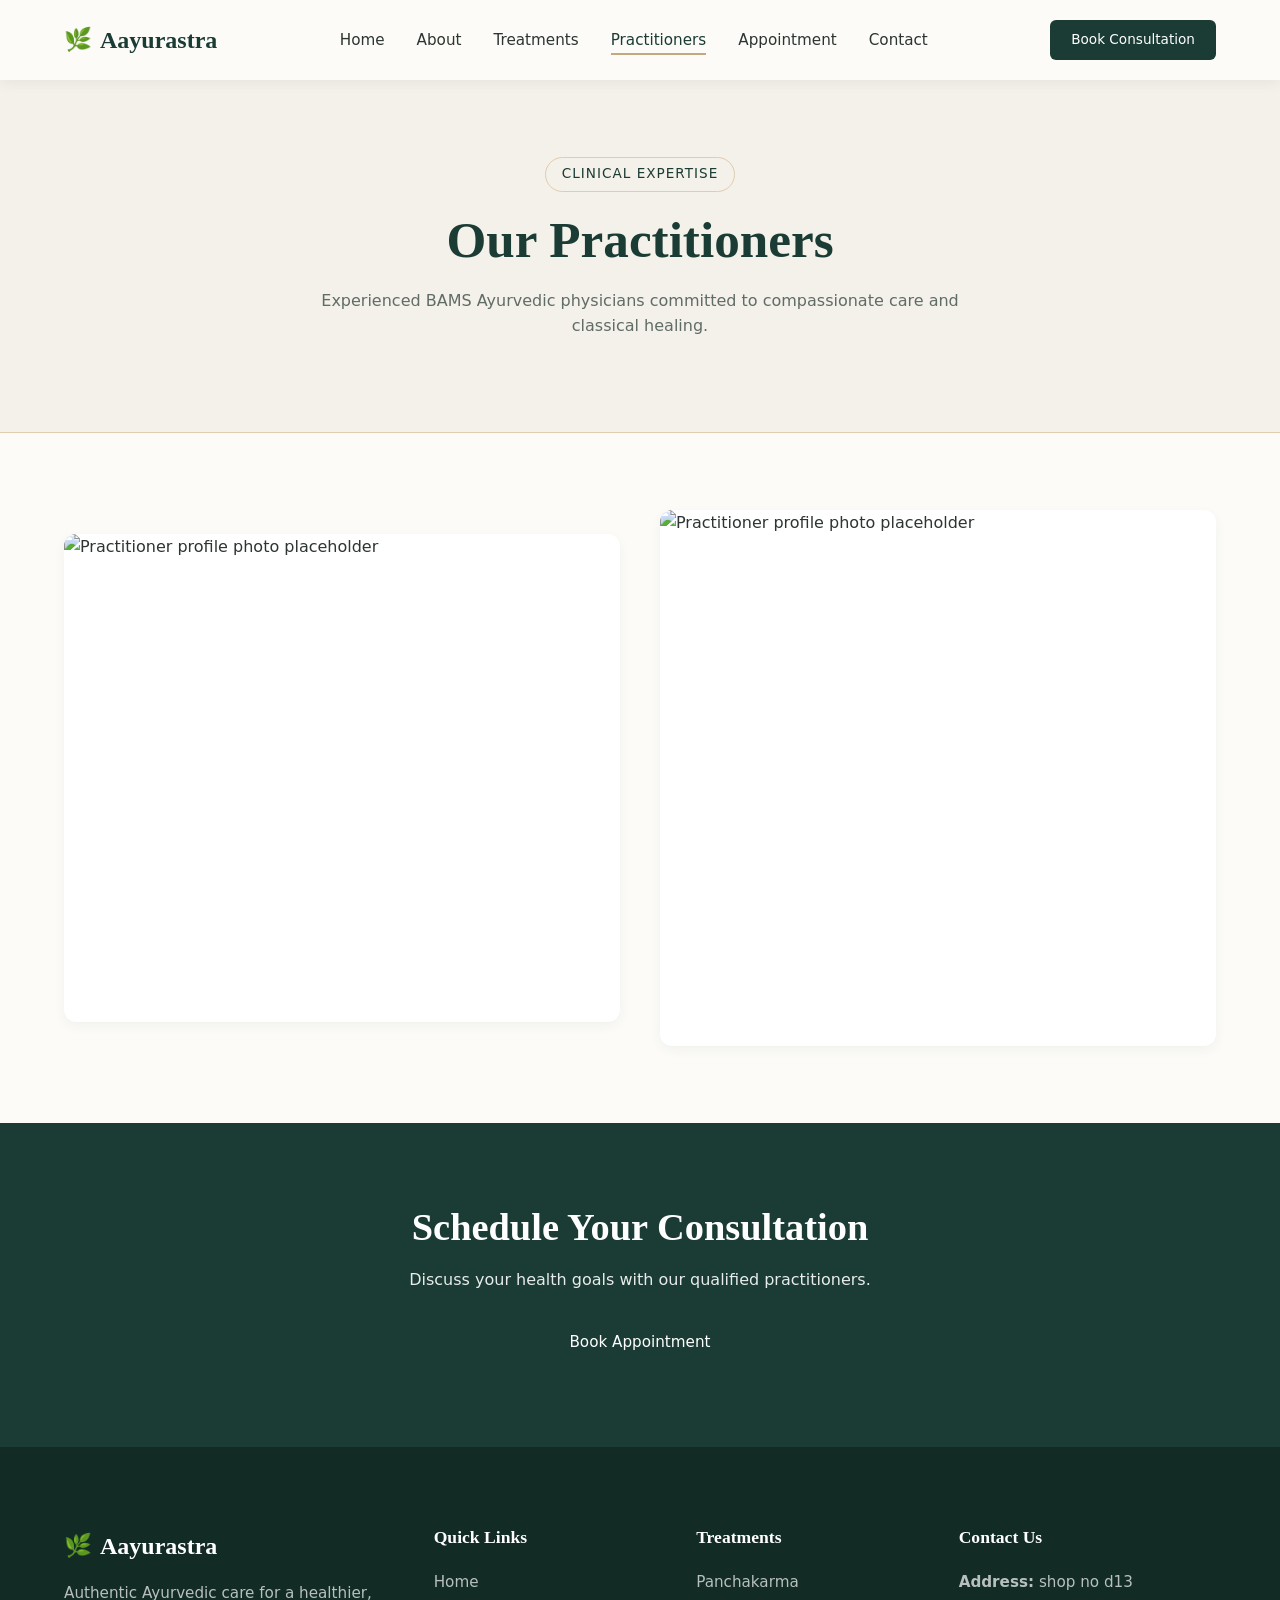
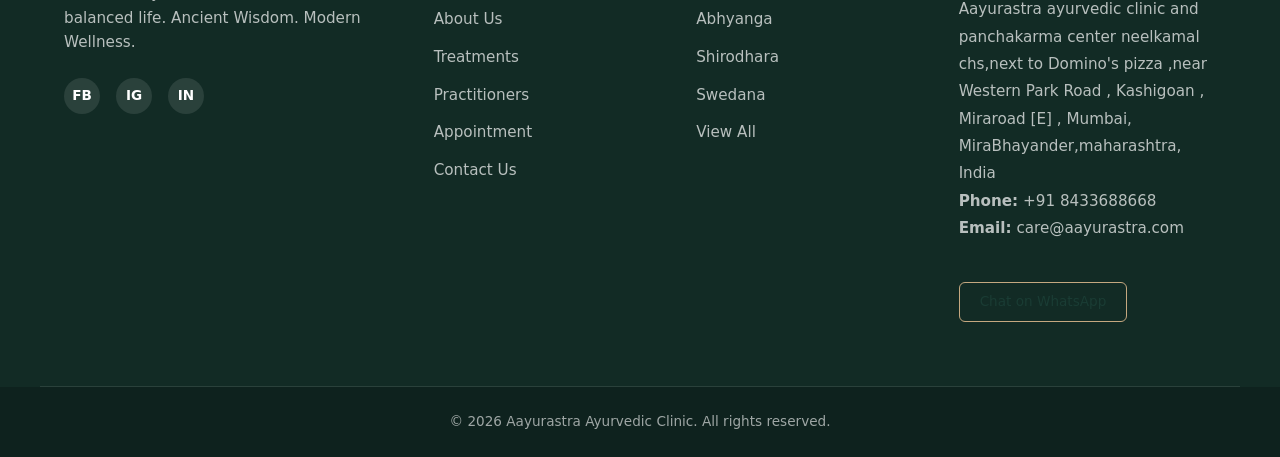
==== doctors.html @ e0121c2d "Add files via upload" ====
<!DOCTYPE html>
<html lang="en">
<head>
    <meta charset="UTF-8">
    <meta name="viewport" content="width=device-width, initial-scale=1.0">
    <title>Our Practitioners | Aayurastra Ayurvedic Clinic</title>
    <meta name="description" content="Meet our experienced BAMS Ayurvedic practitioners dedicated to authentic healing and personalized patient care at Aayurastra.">
    <link rel="canonical" href="https://www.aayurastra.com/doctors.html">
    <link rel="stylesheet" href="style.css">
</head>
<body>
    <header class="site-header" id="site-header">
        <div class="container header-container">
            <a href="index.html" class="logo" aria-label="Aayurastra Home">
                <span class="logo-icon" aria-hidden="true">🌿</span>
                <span class="logo-text">Aayurastra</span>
            </a>
            <nav class="main-nav" id="main-nav" aria-label="Main Navigation">
                <ul class="nav-list">
                    <li><a href="index.html" class="nav-link">Home</a></li>
                    <li><a href="about.html" class="nav-link">About</a></li>
                    <li><a href="treatments.html" class="nav-link">Treatments</a></li>
                    <li><a href="doctors.html" class="nav-link active">Practitioners</a></li>
                    <li><a href="appointment.html" class="nav-link">Appointment</a></li>
                    <li><a href="contact.html" class="nav-link">Contact</a></li>
                </ul>
            </nav>
            <div class="header-actions">
                <a href="appointment.html" class="btn btn-primary btn-sm">Book Consultation</a>
                <button class="hamburger" id="hamburger-btn" aria-label="Toggle Navigation Menu" aria-expanded="false" aria-controls="main-nav">
                    <span class="bar"></span>
                    <span class="bar"></span>
                    <span class="bar"></span>
                </button>
            </div>
        </div>
    </header>

    <main id="main-content">
        <!-- Page Hero Banner -->
        <section class="page-hero bg-cream section-padding text-center">
            <div class="container" data-animate="fade-up">
                <span class="badge">Clinical Expertise</span>
                <h1>Our Practitioners</h1>
                <p class="max-w-700 mx-auto">Experienced BAMS Ayurvedic physicians committed to compassionate care and classical healing.</p>
            </div>
        </section>

        <!-- Practitioners Section -->
        <section class="section-padding">
            <div class="container">
                <div class="grid-2">
                    <!-- Practitioner 1 -->
                    <div class="doctor-card" data-animate="fade-up">
                        <div class="doctor-img">
                            <img src="https://images.unsplash.com/photo-1594824813562-e64e164ef812?auto=format&fit=crop&w=600&q=80" alt="Practitioner profile photo placeholder" loading="lazy" width="600" height="400">
                        </div>
                        <div class="doctor-info">
                            <h3>[Dr. Practitioner Name 1]</h3>
                            <span class="doctor-qualification">[BAMS, MD - Ayurveda]</span>
                            <p class="doctor-specialty"><strong>Specialty:</strong> Panchakarma & Chronic Care</p>
                            <p>With over 15 years of clinical experience in traditional pulse diagnosis (Nadi Pariksha) and detoxification protocols, our senior physician guides patients toward deep-rooted healing.</p>
                            <a href="appointment.html" class="btn btn-secondary btn-sm mt-3">Book Consultation</a>
                        </div>
                    </div>
                    <!-- Practitioner 2 -->
                    <div class="doctor-card" data-animate="fade-up" data-delay="100">
                        <div class="doctor-img">
                            <img src="https://images.unsplash.com/photo-1622253692010-333f2da6031d?auto=format&fit=crop&w=600&q=80" alt="Practitioner profile photo placeholder" loading="lazy" width="600" height="400">
                        </div>
                        <div class="doctor-info">
                            <h3>[Dr. Practitioner Name 2]</h3>
                            <span class="doctor-qualification">[BAMS, Fellowship in Lifestyle Medicine]</span>
                            <p class="doctor-specialty"><strong>Specialty:</strong> Lifestyle Consultation & Stress Wellness</p>
                            <p>Specializing in mental wellness, stress management, and customized nutritional therapy, helping individuals balance modern fast-paced routines with timeless Ayurvedic rhythms.</p>
                            <a href="appointment.html" class="btn btn-secondary btn-sm mt-3">Book Consultation</a>
                        </div>
                    </div>
                </div>
            </div>
        </section>

        <!-- CTA -->
        <section class="cta-banner section-padding text-center">
            <div class="container" data-animate="fade-up">
                <h2>Schedule Your Consultation</h2>
                <p class="max-w-700 mx-auto">Discuss your health goals with our qualified practitioners.</p>
                <div class="mt-4">
                    <a href="appointment.html" class="btn btn-primary">Book Appointment</a>
                </div>
            </div>
        </section>
    </main>

    <footer class="site-footer">
        <div class="container footer-grid">
            <div class="footer-col">
                <a href="index.html" class="logo footer-logo">
                    <span class="logo-icon" aria-hidden="true">🌿</span>
                    <span class="logo-text">Aayurastra</span>
                </a>
                <p>Authentic Ayurvedic care for a healthier, balanced life. Ancient Wisdom. Modern Wellness.</p>
                <div class="social-icons" aria-label="Social Media Links">
                    <a href="#" aria-label="Facebook">FB</a>
                    <a href="#" aria-label="Instagram">IG</a>
                    <a href="#" aria-label="LinkedIn">IN</a>
                </div>
            </div>
            <div class="footer-col">
                <h4>Quick Links</h4>
                <ul>
                    <li><a href="index.html">Home</a></li>
                    <li><a href="about.html">About Us</a></li>
                    <li><a href="treatments.html">Treatments</a></li>
                    <li><a href="doctors.html">Practitioners</a></li>
                    <li><a href="appointment.html">Appointment</a></li>
                    <li><a href="contact.html">Contact Us</a></li>
                </ul>
            </div>
            <div class="footer-col">
                <h4>Treatments</h4>
                <ul>
                    <li><a href="treatment-detail.html?treatment=panchakarma">Panchakarma</a></li>
                    <li><a href="treatment-detail.html?treatment=abhyanga">Abhyanga</a></li>
                    <li><a href="treatment-detail.html?treatment=shirodhara">Shirodhara</a></li>
                    <li><a href="treatment-detail.html?treatment=swedana">Swedana</a></li>
                    <li><a href="treatments.html">View All</a></li>
                </ul>
            </div>
            <div class="footer-col">
                <h4>Contact Us</h4>
                <p class="footer-contact-info">
                    <strong>Address:</strong> <span class="config-address">[CLINIC_ADDRESS]</span><br>
                    <strong>Phone:</strong> <span class="config-phone">[PHONE_NUMBER]</span><br>
                    <strong>Email:</strong> <span class="config-email">[EMAIL]</span>
                </p>
                <a href="#" class="btn btn-secondary btn-sm mt-3 whatsapp-cta-btn">Chat on WhatsApp</a>
            </div>
        </div>
        <div class="footer-bottom text-center">
            <div class="container">
                <p>&copy; 2026 Aayurastra Ayurvedic Clinic. All rights reserved.</p>
            </div>
        </div>
    </footer>

    <button id="back-to-top" aria-label="Back to top">↑</button>
    <script src="script.js"></script>
</body>
</html>
---- style.css ----
/* =================================================================ato
   CSS VARIABLES & DESIGN TOKENS
   =================================================================== */
:root {
    --primary: #1A3C34;          /* Deep forest green */
    --primary-dark: #122B25;
    --secondary: #4A6B5D;        /* Sage green */
    --accent: #C5A880;           /* Subtle gold accent */
    --accent-light: #DFCDAE;
    --background: #FCFBF7;       /* Off-white */
    --cream: #F4F0EA;            /* Warm cream */
    --text: #2C3531;             /* Earthy dark text */
    --text-light: #606C66;
    --white: #FFFFFF;
    --error: #BA3A3A;
    --success: #2E6940;
    
    --font-sans: system-ui, -apple-system, BlinkMacSystemFont, "Segoe UI", Roboto, Oxygen, Ubuntu, Cantarell, sans-serif;
    --font-serif: "Playfair Display", Georgia, Cambria, "Times New Roman", Times, serif;
    
    --transition: all 0.3s ease;
    --shadow-sm: 0 4px 12px rgba(26, 60, 52, 0.05);
    --shadow-md: 0 8px 24px rgba(26, 60, 52, 0.08);
    --shadow-lg: 0 16px 36px rgba(26, 60, 52, 0.12);
    --radius-sm: 6px;
    --radius-md: 12px;
    --radius-lg: 20px;
    --container-max: 1200px;
}

/* =================================================================
   RESET & BASE STYLES
   =================================================================== */
*, *::before, *::after {
    box-sizing: border-box;
    margin: 0;
    padding: 0;
}

html {
    scroll-behavior: smooth;
    font-size: 16px;
}

body {
    font-family: var(--font-sans);
    background-color: var(--background);
    color: var(--text);
    line-height: 1.6;
    overflow-x: hidden;
}

img {
    max-width: 100%;
    height: auto;
    display: block;
}

a {
    color: inherit;
    text-decoration: none;
    transition: var(--transition);
}

ul {
    list-style: none;
}

button, input, select, textarea {
    font-family: inherit;
    font-size: inherit;
    color: inherit;
}

/* =================================================================
   TYPOGRAPHY
   =================================================================== */
h1, h2, h3, h4, h5, h6 {
    font-family: var(--font-serif);
    color: var(--primary);
    line-height: 1.25;
    margin-bottom: 1rem;
    font-weight: 600;
}

h1 { font-size: clamp(2.2rem, 4vw, 3.5rem); }
h2 { font-size: clamp(1.8rem, 3vw, 2.6rem); }
h3 { font-size: clamp(1.3rem, 2vw, 1.8rem); }
h4 { font-size: 1.2rem; }

p {
    margin-bottom: 1rem;
    color: var(--text-light);
}

.text-center { text-align: center; }
.text-left { text-align: left; }
.max-w-700 { max-width: 700px; }
.max-w-800 { max-width: 800px; }
.mx-auto { margin-left: auto; margin-right: auto; }
.mt-3 { margin-top: 1rem; }
.mt-4 { margin-top: 1.5rem; }
.mt-5 { margin-top: 2.5rem; }
.mb-4 { margin-bottom: 1.5rem; }
.mb-5 { margin-bottom: 2.5rem; }

/* =================================================================
   GLOBAL LAYOUT & CONTAINERS
   =================================================================== */
.container {
    width: 100%;
    max-width: var(--container-max);
    margin: 0 auto;
    padding: 0 1.5rem;
}

.section-padding {
    padding: clamp(3rem, 6vw, 6rem) 0;
}

.bg-cream {
    background-color: var(--cream);
}

.grid-2 {
    display: grid;
    grid-template-columns: repeat(auto-fit, minmax(280px, 1fr));
    gap: 2.5rem;
    align-items: center;
}

.grid-3 {
    display: grid;
    grid-template-columns: repeat(auto-fit, minmax(300px, 1fr));
    gap: 2rem;
}

.grid-4 {
    display: grid;
    grid-template-columns: repeat(auto-fit, minmax(240px, 1fr));
    gap: 1.5rem;
}

.align-center {
    align-items: center;
}

/* Badge */
.badge {
    display: inline-block;
    padding: 0.35rem 1rem;
    background-color: var(--cream);
    color: var(--primary);
    border: 1px solid var(--accent-light);
    border-radius: 50px;
    font-size: 0.85rem;
    font-weight: 500;
    text-transform: uppercase;
    letter-spacing: 1px;
    margin-bottom: 1rem;
}

/* =================================================================
   HEADER & NAVIGATION
   =================================================================== */
.site-header {
    position: sticky;
    top: 0;
    left: 0;
    width: 100%;
    background-color: var(--background);
    box-shadow: var(--shadow-sm);
    z-index: 1000;
    transition: var(--transition);
}

.site-header.scrolled {
    background-color: rgba(252, 251, 247, 0.95);
    backdrop-filter: blur(10px);
}

.header-container {
    display: flex;
    align-items: center;
    justify-content: space-between;
    height: 80px;
}

.logo {
    display: flex;
    align-items: center;
    gap: 0.5rem;
    font-family: var(--font-serif);
    font-size: 1.5rem;
    font-weight: 700;
    color: var(--primary);
}

.logo-icon {
    font-size: 1.4rem;
}

.main-nav .nav-list {
    display: flex;
    align-items: center;
    gap: 2rem;
}

.nav-link {
    font-size: 0.95rem;
    font-weight: 500;
    color: var(--text);
    position: relative;
    padding: 0.25rem 0;
}

.nav-link::after {
    content: '';
    position: absolute;
    bottom: -2px;
    left: 0;
    width: 0;
    height: 2px;
    background-color: var(--accent);
    transition: var(--transition);
}

.nav-link:hover::after,
.nav-link.active::after {
    width: 100%;
}

.nav-link.active {
    color: var(--primary);
}

.header-actions {
    display: flex;
    align-items: center;
    gap: 1rem;
}

/* Hamburger */
.hamburger {
    display: none;
    flex-direction: column;
    justify-content: space-between;
    width: 30px;
    height: 21px;
    background: transparent;
    border: none;
    cursor: pointer;
    padding: 0;
    z-index: 1001;
}

.hamburger .bar {
    width: 100%;
    height: 3px;
    background-color: var(--primary);
    border-radius: 3px;
    transition: var(--transition);
}

/* =================================================================
   BUTTONS
   =================================================================== */
.btn {
    display: inline-flex;
    align-items: center;
    justify-content: center;
    padding: 0.75rem 1.75rem;
    font-size: 0.95rem;
    font-weight: 500;
    border-radius: var(--radius-sm);
    border: 1px solid transparent;
    cursor: pointer;
    transition: var(--transition);
    text-align: center;
}

.btn-sm {
    padding: 0.5rem 1.25rem;
    font-size: 0.85rem;
}

.btn-lg {
    padding: 1rem 2.25rem;
    font-size: 1.05rem;
}

.btn-primary {
    background-color: var(--primary);
    color: var(--white);
}

.btn-primary:hover {
    background-color: var(--primary-dark);
    transform: translateY(-2px);
    box-shadow: var(--shadow-sm);
}

.btn-secondary {
    background-color: transparent;
    color: var(--primary);
    border-color: var(--accent);
}

.btn-secondary:hover {
    background-color: var(--primary);
    color: var(--white);
    border-color: var(--primary);
    transform: translateY(-2px);
}

.text-link {
    font-weight: 600;
    color: var(--primary);
    display: inline-flex;
    align-items: center;
    gap: 0.25rem;
}

.text-link:hover {
    color: var(--accent);
    gap: 0.5rem;
}

/* =================================================================
   HERO SECTION
   =================================================================== */
.hero-section {
    padding: clamp(3rem, 6vw, 7rem) 0;
    background: linear-gradient(135deg, var(--background) 0%, var(--cream) 100%);
    overflow: hidden;
}

.hero-container-grid {
    display: grid;
    grid-template-columns: 1.1fr 0.9fr;
    gap: 3rem;
    align-items: center;
}

.hero-content p {
    font-size: 1.15rem;
    margin-bottom: 2rem;
}

.hero-cta-group {
    display: flex;
    gap: 1rem;
    flex-wrap: wrap;
    margin-bottom: 3rem;
}

.trust-indicators {
    display: grid;
    grid-template-columns: repeat(3, 1fr);
    gap: 1.5rem;
    padding-top: 2rem;
    border-top: 1px solid var(--accent-light);
}

.trust-item .trust-number {
    display: block;
    font-family: var(--font-serif);
    font-size: 1.5rem;
    font-weight: 700;
    color: var(--primary);
}

.trust-item .trust-label {
    font-size: 0.85rem;
    color: var(--text-light);
}

.hero-visual {
    position: relative;
}

.hero-image-wrapper {
    position: relative;
    border-radius: var(--radius-lg);
    overflow: hidden;
    box-shadow: var(--shadow-lg);
}

.hero-image-wrapper img {
    width: 100%;
    height: 100%;
    object-fit: cover;
    transition: transform 0.6s ease;
}

.hero-image-wrapper:hover img {
    transform: scale(1.03);
}

.hero-floating-card {
    position: absolute;
    bottom: 2rem;
    left: -1.5rem;
    background: var(--white);
    padding: 1rem 1.5rem;
    border-radius: var(--radius-md);
    box-shadow: var(--shadow-md);
    display: flex;
    align-items: center;
    gap: 1rem;
    border-left: 4px solid var(--accent);
}

.floating-icon {
    font-size: 1.8rem;
}

.hero-floating-card strong {
    display: block;
    font-size: 0.95rem;
    color: var(--primary);
}

.hero-floating-card small {
    font-size: 0.8rem;
    color: var(--text-light);
}

/* Page Hero Banner */
.page-hero {
    border-bottom: 1px solid var(--accent-light);
}

/* =================================================================
   CARDS & SECTIONS
   =================================================================== */
.feature-card {
    background-color: var(--white);
    padding: 2.5rem 2rem;
    border-radius: var(--radius-md);
    box-shadow: var(--shadow-sm);
    transition: var(--transition);
    border: 1px solid rgba(197, 168, 128, 0.2);
}

.feature-card:hover {
    transform: translateY(-5px);
    box-shadow: var(--shadow-md);
}

.card-icon {
    font-size: 2.2rem;
    margin-bottom: 1.25rem;
}

/* Treatment Card */
.treatment-card {
    background-color: var(--white);
    border-radius: var(--radius-md);
    overflow: hidden;
    box-shadow: var(--shadow-sm);
    transition: var(--transition);
    display: flex;
    flex-direction: column;
}

.treatment-card:hover {
    transform: translateY(-5px);
    box-shadow: var(--shadow-md);
}

.treatment-img {
    height: 220px;
    overflow: hidden;
}

.treatment-img img {
    width: 100%;
    height: 100%;
    object-fit: cover;
    transition: transform 0.5s ease;
}

.treatment-card:hover .treatment-img img {
    transform: scale(1.05);
}

.treatment-info {
    padding: 1.75rem;
    display: flex;
    flex-direction: column;
    flex-grow: 1;
}

.treatment-info p {
    margin-bottom: 1.5rem;
    flex-grow: 1;
}

/* Testimonial Card */
.testimonial-card {
    background-color: var(--white);
    padding: 2.5rem 2rem;
    border-radius: var(--radius-md);
    box-shadow: var(--shadow-sm);
    display: flex;
    flex-direction: column;
    justify-content: space-between;
}

.testimonial-text {
    font-style: italic;
    font-size: 1.05rem;
    margin-bottom: 1.5rem;
    color: var(--text);
}

.testimonial-author strong {
    display: block;
    color: var(--primary);
    font-size: 0.95rem;
}

.testimonial-author small {
    color: var(--text-light);
    font-size: 0.85rem;
}

/* Doctor Card */
.doctor-card {
    background-color: var(--white);
    border-radius: var(--radius-md);
    overflow: hidden;
    box-shadow: var(--shadow-sm);
    display: grid;
    grid-template-columns: 1fr 1.2fr;
}

.doctor-img {
    height: 100%;
    min-height: 280px;
}

.doctor-img img {
    width: 100%;
    height: 100%;
    object-fit: cover;
}

.doctor-info {
    padding: 2rem;
    display: flex;
    flex-direction: column;
    justify-content: center;
}

.doctor-qualification {
    font-size: 0.9rem;
    color: var(--accent);
    font-weight: 600;
    margin-bottom: 0.5rem;
    display: block;
}

.doctor-specialty {
    font-size: 0.9rem;
    margin-bottom: 1rem;
}

/* =================================================================
   PHILOSOPHY & CTA BANNER
   =================================================================== */
.philosophy-box {
    background: var(--cream);
    padding: 4rem 2rem;
    border-radius: var(--radius-lg);
    border: 1px solid var(--accent-light);
}

.cta-banner {
    background-color: var(--primary);
    color: var(--white);
    padding: 5rem 0;
}

.cta-banner h2, .cta-banner p {
    color: var(--white);
}

.cta-banner p {
    opacity: 0.9;
}

/* =================================================================
   FORMS & APPOINTMENT
   =================================================================== */
.form-wrapper {
    background-color: var(--white);
    padding: 3rem;
    border-radius: var(--radius-lg);
    box-shadow: var(--shadow-md);
    border: 1px solid var(--accent-light);
}

.form-group {
    margin-bottom: 1.5rem;
    position: relative;
}

.form-group label {
    display: block;
    font-weight: 500;
    margin-bottom: 0.5rem;
    font-size: 0.95rem;
}

.required {
    color: var(--error);
}

.form-group input,
.form-group select,
.form-group textarea {
    width: 100%;
    padding: 0.85rem 1rem;
    border: 1px solid #D5CCD0;
    border-radius: var(--radius-sm);
    background-color: var(--background);
    transition: var(--transition);
}

.form-group input:focus,
.form-group select:focus,
.form-group textarea:focus {
    outline: none;
    border-color: var(--primary);
    background-color: var(--white);
    box-shadow: 0 0 0 3px rgba(26, 60, 52, 0.1);
}

.form-group input.error,
.form-group select.error,
.form-group textarea.error {
    border-color: var(--error);
}

.error-message {
    display: none;
    font-size: 0.8rem;
    color: var(--error);
    margin-top: 0.35rem;
}

.form-group.has-error .error-message {
    display: block;
}

.form-success-box {
    background-color: #E8F4EC;
    border: 1px solid var(--success);
    padding: 2rem;
    border-radius: var(--radius-md);
    text-align: center;
    margin-top: 1.5rem;
}

.form-success-box h3 {
    color: var(--success);
    margin-bottom: 0.5rem;
}

.hidden {
    display: none !important;
}

/* Spinner */
.spinner {
    display: inline-block;
    width: 18px;
    height: 18px;
    border: 2px solid rgba(255, 255, 255, 0.3);
    border-radius: 50%;
    border-top-color: var(--white);
    animation: spin 0.8s linear infinite;
    margin-left: 0.5rem;
    display: none;
}

.loading .spinner {
    display: inline-block;
}

@keyframes spin {
    to { transform: rotate(360deg); }
}

/* =================================================================
   FAQ ACCORDION
   =================================================================== */
.faq-accordion {
    display: flex;
    flex-direction: column;
    gap: 1rem;
}

.faq-item {
    background-color: var(--white);
    border: 1px solid var(--accent-light);
    border-radius: var(--radius-sm);
    overflow: hidden;
    box-shadow: var(--shadow-sm);
}

.faq-question {
    width: 100%;
    display: flex;
    justify-content: space-between;
    align-items: center;
    padding: 1.25rem 1.5rem;
    background: transparent;
    border: none;
    cursor: pointer;
    font-family: var(--font-serif);
    font-size: 1.1rem;
    font-weight: 600;
    color: var(--primary);
    text-align: left;
}

.faq-icon {
    font-size: 1.4rem;
    transition: transform 0.3s ease;
}

.faq-item.active .faq-icon {
    transform: rotate(45deg);
}

.faq-answer {
    max-height: 0;
    overflow: hidden;
    transition: max-height 0.3s ease, padding 0.3s ease;
    padding: 0 1.5rem;
}

.faq-item.active .faq-answer {
    max-height: 200px;
    padding: 0 1.5rem 1.25rem 1.5rem;
}

/* =================================================================
   TREATMENT FILTERING
   =================================================================== */
.filter-buttons {
    display: flex;
    justify-content: center;
    gap: 1rem;
    flex-wrap: wrap;
}

.btn-filter {
    background-color: var(--white);
    color: var(--text);
    border: 1px solid var(--accent-light);
    padding: 0.5rem 1.25rem;
    border-radius: 50px;
    font-size: 0.9rem;
    cursor: pointer;
    transition: var(--transition);
}

.btn-filter:hover,
.btn-filter.active {
    background-color: var(--primary);
    color: var(--white);
    border-color: var(--primary);
}

/* =================================================================
   MAP & CONTACT LIST
   =================================================================== */
.contact-info-list {
    display: flex;
    flex-direction: column;
    gap: 1.25rem;
}

.contact-info-list li {
    font-size: 1.05rem;
}

.contact-info-list strong {
    color: var(--primary);
}

.map-placeholder {
    width: 100%;
    height: 350px;
    background-color: var(--cream);
    border-radius: var(--radius-md);
    border: 1px dashed var(--accent);
    display: flex;
    align-items: center;
    justify-content: center;
    text-align: center;
}

.map-placeholder-content span {
    font-size: 1.2rem;
    font-weight: 600;
    color: var(--primary);
    display: block;
    margin-bottom: 0.5rem;
}

.map-placeholder-content small {
    color: var(--text-light);
}

/* =================================================================
   FOOTER
   =================================================================== */
.site-footer {
    background-color: var(--primary-dark);
    color: var(--white);
    padding-top: 5rem;
}

.footer-grid {
    display: grid;
    grid-template-columns: 1.5fr 1fr 1fr 1.2fr;
    gap: 3rem;
    padding-bottom: 4rem;
    border-bottom: 1px solid rgba(255, 255, 255, 0.1);
}

.footer-col .footer-logo {
    color: var(--white);
    margin-bottom: 1rem;
}

.footer-col p {
    color: rgba(255, 255, 255, 0.7);
    font-size: 0.95rem;
    margin-bottom: 1.5rem;
}

.footer-col h4 {
    color: var(--white);
    font-size: 1.1rem;
    margin-bottom: 1.25rem;
}

.footer-col ul {
    display: flex;
    flex-direction: column;
    gap: 0.75rem;
}

.footer-col ul li a {
    color: rgba(255, 255, 255, 0.7);
    font-size: 0.95rem;
}

.footer-col ul li a:hover {
    color: var(--accent);
}

.footer-contact-info {
    line-height: 1.8;
}

.social-icons {
    display: flex;
    gap: 1rem;
}

.social-icons a {
    display: inline-flex;
    align-items: center;
    justify-content: center;
    width: 36px;
    height: 36px;
    background-color: rgba(255, 255, 255, 0.1);
    border-radius: 50%;
    color: var(--white);
    font-size: 0.85rem;
    font-weight: 600;
}

.social-icons a:hover {
    background-color: var(--accent);
    color: var(--primary-dark);
}

.footer-bottom {
    padding: 1.5rem 0;
    background-color: rgba(0, 0, 0, 0.2);
}

.footer-bottom p {
    color: rgba(255, 255, 255, 0.6);
    font-size: 0.85rem;
    margin: 0;
}

.footer-bottom a {
    color: var(--accent);
}

/* =================================================================
   BACK TO TOP BUTTON
   =================================================================== */
#back-to-top {
    position: fixed;
    bottom: 2rem;
    right: 2rem;
    width: 45px;
    height: 45px;
    background-color: var(--primary);
    color: var(--white);
    border: none;
    border-radius: 50%;
    cursor: pointer;
    display: flex;
    align-items: center;
    justify-content: center;
    font-size: 1.2rem;
    box-shadow: var(--shadow-md);
    opacity: 0;
    visibility: hidden;
    transition: var(--transition);
    z-index: 999;
}

#back-to-top.visible {
    opacity: 1;
    visibility: visible;
}

#back-to-top:hover {
    background-color: var(--accent);
    color: var(--primary-dark);
    transform: translateY(-3px);
}

/* =================================================================
   SCROLL REVEAL ANIMATIONS
   =================================================================== */
[data-animate] {
    opacity: 0;
    transform: translateY(25px);
    transition: opacity 0.8s ease, transform 0.8s ease;
}

[data-animate].animated {
    opacity: 1;
    transform: translateY(0);
}

[data-animate="fade-in"] {
    transform: none;
}

[data-animate="fade-in"].animated {
    opacity: 1;
}

/* Respect Reduced Motion */
@media (prefers-reduced-motion: reduce) {
    [data-animate] {
        opacity: 1 !important;
        transform: none !important;
        transition: none !important;
    }
    html {
        scroll-behavior: auto;
    }
}

/* =================================================================
   RESPONSIVE DESIGN
   =================================================================== */
@media (max-width: 1024px) {
    .footer-grid {
        grid-template-columns: 1fr 1fr;
        gap: 2.5rem;
    }
    .hero-container-grid {
        grid-template-columns: 1fr;
        text-align: center;
    }
    .hero-cta-group {
        justify-content: center;
    }
    .trust-indicators {
        justify-content: center;
    }
    .hero-floating-card {
        display: none;
    }
    .doctor-card {
        grid-template-columns: 1fr;
    }
    .doctor-img {
        min-height: 220px;
    }
}

@media (max-width: 768px) {
    .main-nav {
        position: fixed;
        top: 80px;
        left: -100%;
        width: 100%;
        height: calc(100vh - 80px);
        background-color: var(--background);
        box-shadow: var(--shadow-md);
        transition: left 0.4s ease;
        padding: 2rem;
        z-index: 999;
        overflow-y: auto;
    }

    .main-nav.open {
        left: 0;
    }

    .main-nav .nav-list {
        flex-direction: column;
        align-items: flex-start;
        gap: 1.5rem;
    }

    .nav-link {
        font-size: 1.2rem;
    }

    .hamburger {
        display: flex;
    }

    .footer-grid {
        grid-template-columns: 1fr;
        gap: 2rem;
    }
    
    .header-actions .btn {
        display: none;
    }
}

@media (max-width: 480px) {
    .container {
        padding: 0 1rem;
    }
    .trust-indicators {
        grid-template-columns: 1fr;
        gap: 1rem;
    }
}
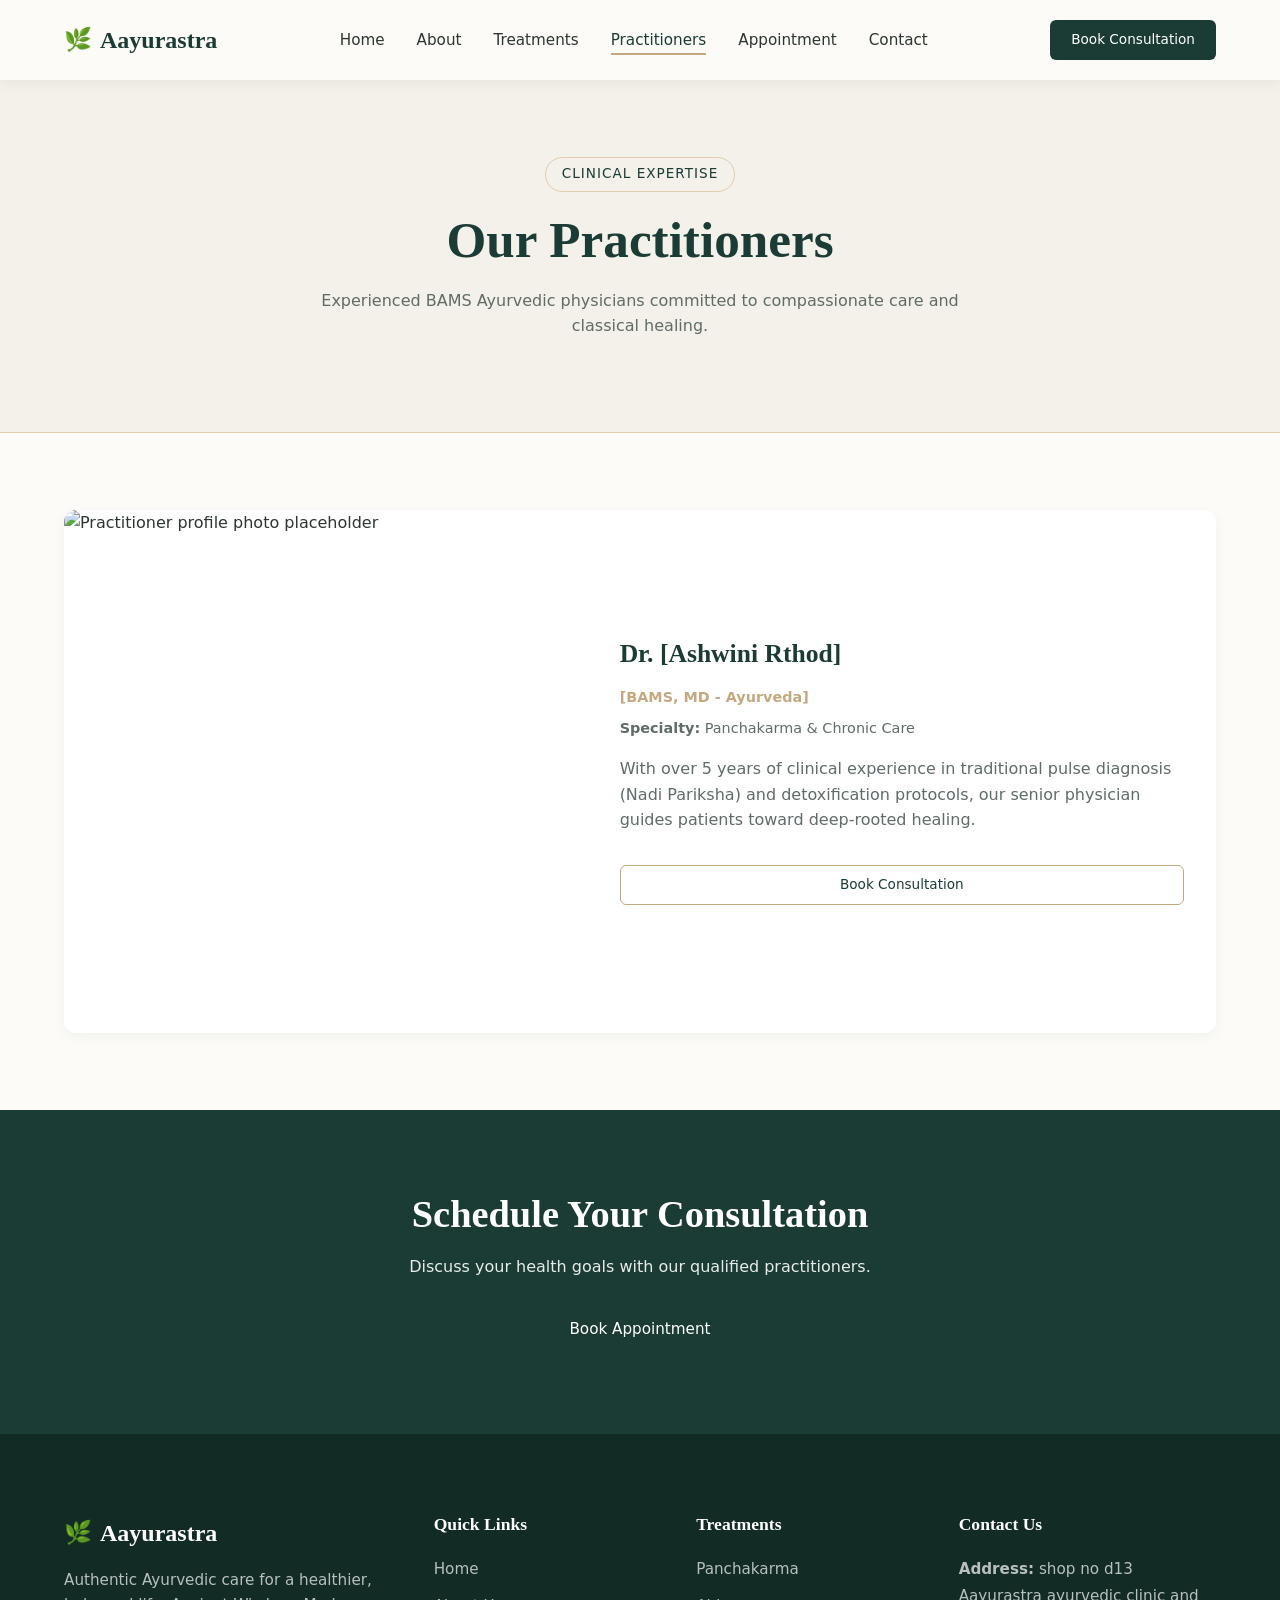
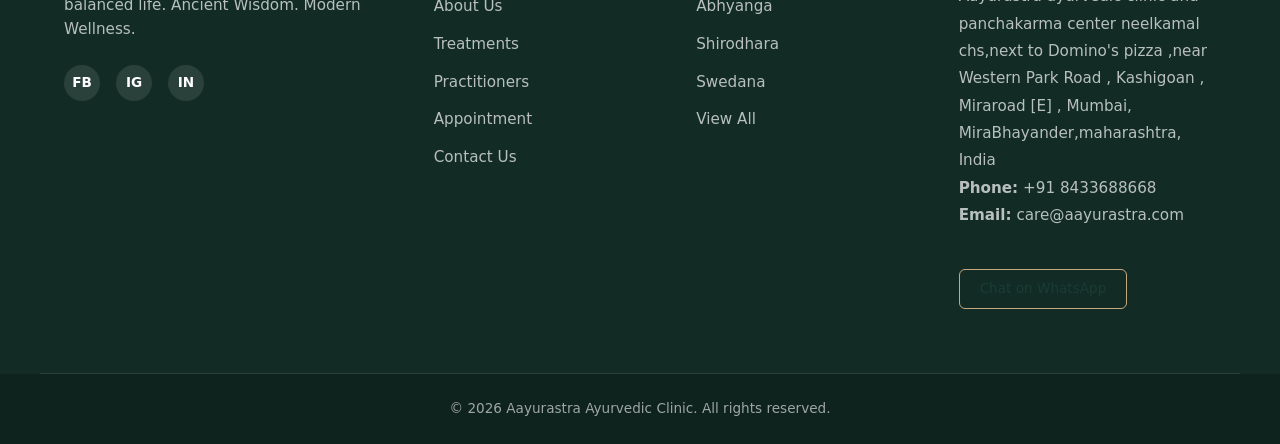
==== commit cea26cf3: "Add files via upload" ====
--- a/doctors.html
+++ b/doctors.html
@@ -53,31 +53,19 @@
                     <!-- Practitioner 1 -->
                     <div class="doctor-card" data-animate="fade-up">
                         <div class="doctor-img">
-                            <img src="https://images.unsplash.com/photo-1594824813562-e64e164ef812?auto=format&fit=crop&w=600&q=80" alt="Practitioner profile photo placeholder" loading="lazy" width="600" height="400">
+                            <img src="C:\Users\PC47\Downloads\WhatsApp Image 2026-08-18 at 10.11.00 AM.jpeg" alt="Practitioner profile photo placeholder" loading="lazy" width="400" height="400">
                         </div>
                         <div class="doctor-info">
-                            <h3>[Dr. Practitioner Name 1]</h3>
+                            <h3>Dr.  [Ashwini Rthod]</h3>
                             <span class="doctor-qualification">[BAMS, MD - Ayurveda]</span>
                             <p class="doctor-specialty"><strong>Specialty:</strong> Panchakarma & Chronic Care</p>
-                            <p>With over 15 years of clinical experience in traditional pulse diagnosis (Nadi Pariksha) and detoxification protocols, our senior physician guides patients toward deep-rooted healing.</p>
+                            <p>With over 5 years of clinical experience in traditional pulse diagnosis (Nadi Pariksha) and detoxification protocols, our senior physician guides patients toward deep-rooted healing.</p>
                             <a href="appointment.html" class="btn btn-secondary btn-sm mt-3">Book Consultation</a>
                         </div>
                     </div>
-                    <!-- Practitioner 2 -->
-                    <div class="doctor-card" data-animate="fade-up" data-delay="100">
-                        <div class="doctor-img">
-                            <img src="https://images.unsplash.com/photo-1622253692010-333f2da6031d?auto=format&fit=crop&w=600&q=80" alt="Practitioner profile photo placeholder" loading="lazy" width="600" height="400">
-                        </div>
-                        <div class="doctor-info">
-                            <h3>[Dr. Practitioner Name 2]</h3>
-                            <span class="doctor-qualification">[BAMS, Fellowship in Lifestyle Medicine]</span>
-                            <p class="doctor-specialty"><strong>Specialty:</strong> Lifestyle Consultation & Stress Wellness</p>
-                            <p>Specializing in mental wellness, stress management, and customized nutritional therapy, helping individuals balance modern fast-paced routines with timeless Ayurvedic rhythms.</p>
-                            <a href="appointment.html" class="btn btn-secondary btn-sm mt-3">Book Consultation</a>
-                        </div>
+                   
                     </div>
                 </div>
-            </div>
         </section>
 
         <!-- CTA -->
